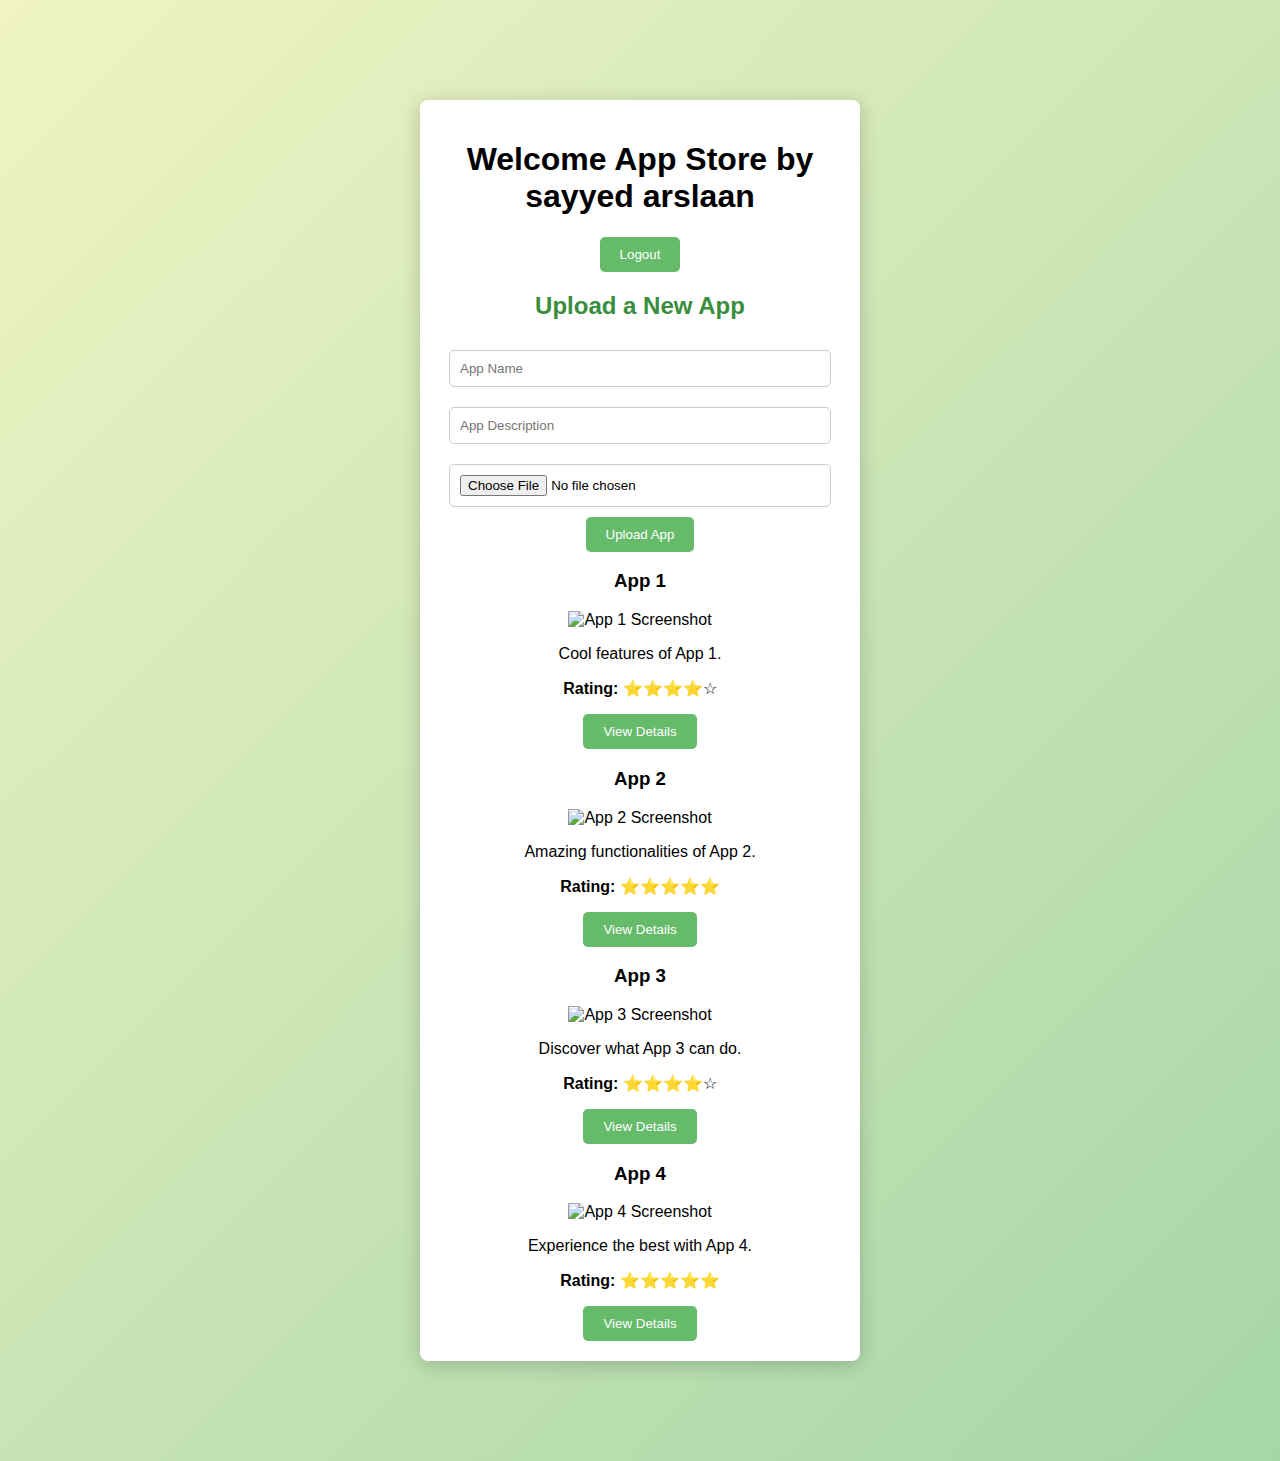
==== appstore.html @ 1d8bcbee "Add files via upload" ====
<!DOCTYPE html>
<html lang="en">
<head>
    <meta charset="UTF-8">
    <meta name="viewport" content="width=device-width, initial-scale=1.0">
    <title>App Store</title>
    <link rel="stylesheet" href="styles.css">
</head>
<body>
    <div class="container">
        <header>
            <h1>Welcome App Store by sayyed arslaan</h1>
            <nav>
                <button onclick="location.href='index.html'">Logout</button>
            </nav>
        </header>

        <section class="upload-section">
            <h2>Upload a New App</h2>
            <input type="text" id="appName" placeholder="App Name" required>
            <input type="text" id="appDescription" placeholder="App Description" required>
            <input type="file" id="appFile" accept=".apk,.zip" required>
            <button onclick="uploadApp()">Upload App</button>
        </section>

        <div class="app-list">
            <div class="app-card">
                <h3>App 1</h3>
                <img src="app1-screenshot.png" alt="App 1 Screenshot">
                <p>Cool features of App 1.</p>
                <p><strong>Rating:</strong> ⭐⭐⭐⭐☆</p>
                <button onclick="location.href='app1.html'">View Details</button>
            </div>
            <div class="app-card">
                <h3>App 2</h3>
                <img src="app2-screenshot.png" alt="App 2 Screenshot">
                <p>Amazing functionalities of App 2.</p>
                <p><strong>Rating:</strong> ⭐⭐⭐⭐⭐</p>
                <button onclick="location.href='app2.html'">View Details</button>
            </div>
            <div class="app-card">
                <h3>App 3</h3>
                <img src="app3-screenshot.png" alt="App 3 Screenshot">
                <p>Discover what App 3 can do.</p>
                <p><strong>Rating:</strong> ⭐⭐⭐⭐☆</p>
                <button onclick="location.href='app3.html'">View Details</button>
            </div>
            <div class="app-card">
                <h3>App 4</h3>
                <img src="app4-screenshot.png" alt="App 4 Screenshot">
                <p>Experience the best with App 4.</p>
                <p><strong>Rating:</strong> ⭐⭐⭐⭐⭐</p>
                <button onclick="location.href='app4.html'">View Details</button>
            </div>
        </div>
    </div>

    <script src="script.js"></script>
</body>
</html>
---- styles.css ----
body {
    font-family: Arial, sans-serif;
    background: linear-gradient(135deg, #f0f4c3, #a5d6a7);
    margin: 0;
    padding: 0;
}

.container {
    text-align: center;
    max-width: 400px;
    margin: 100px auto;
    padding: 20px;
    background: white;
    border-radius: 8px;
    box-shadow: 0 4px 20px rgba(0, 0, 0, 0.2);
}

h2 {
    color: #388e3c;
}

input {
    width: 90%;
    padding: 10px;
    margin: 10px 0;
    border-radius: 5px;
    border: 1px solid #ccc;
}

button {
    padding: 10px 20px;
    background-color: #66bb6a;
    border: none;
    color: white;
    border-radius: 5px;
    cursor: pointer;
    transition: background-color 0.3s;
}

button:hover {
    background-color: #57a05a;
}

.error-message {
    color: red;
    margin-top: 10px;
}

.video-container {
    margin-top: 20px;
}

.hidden {
    display: none;
}
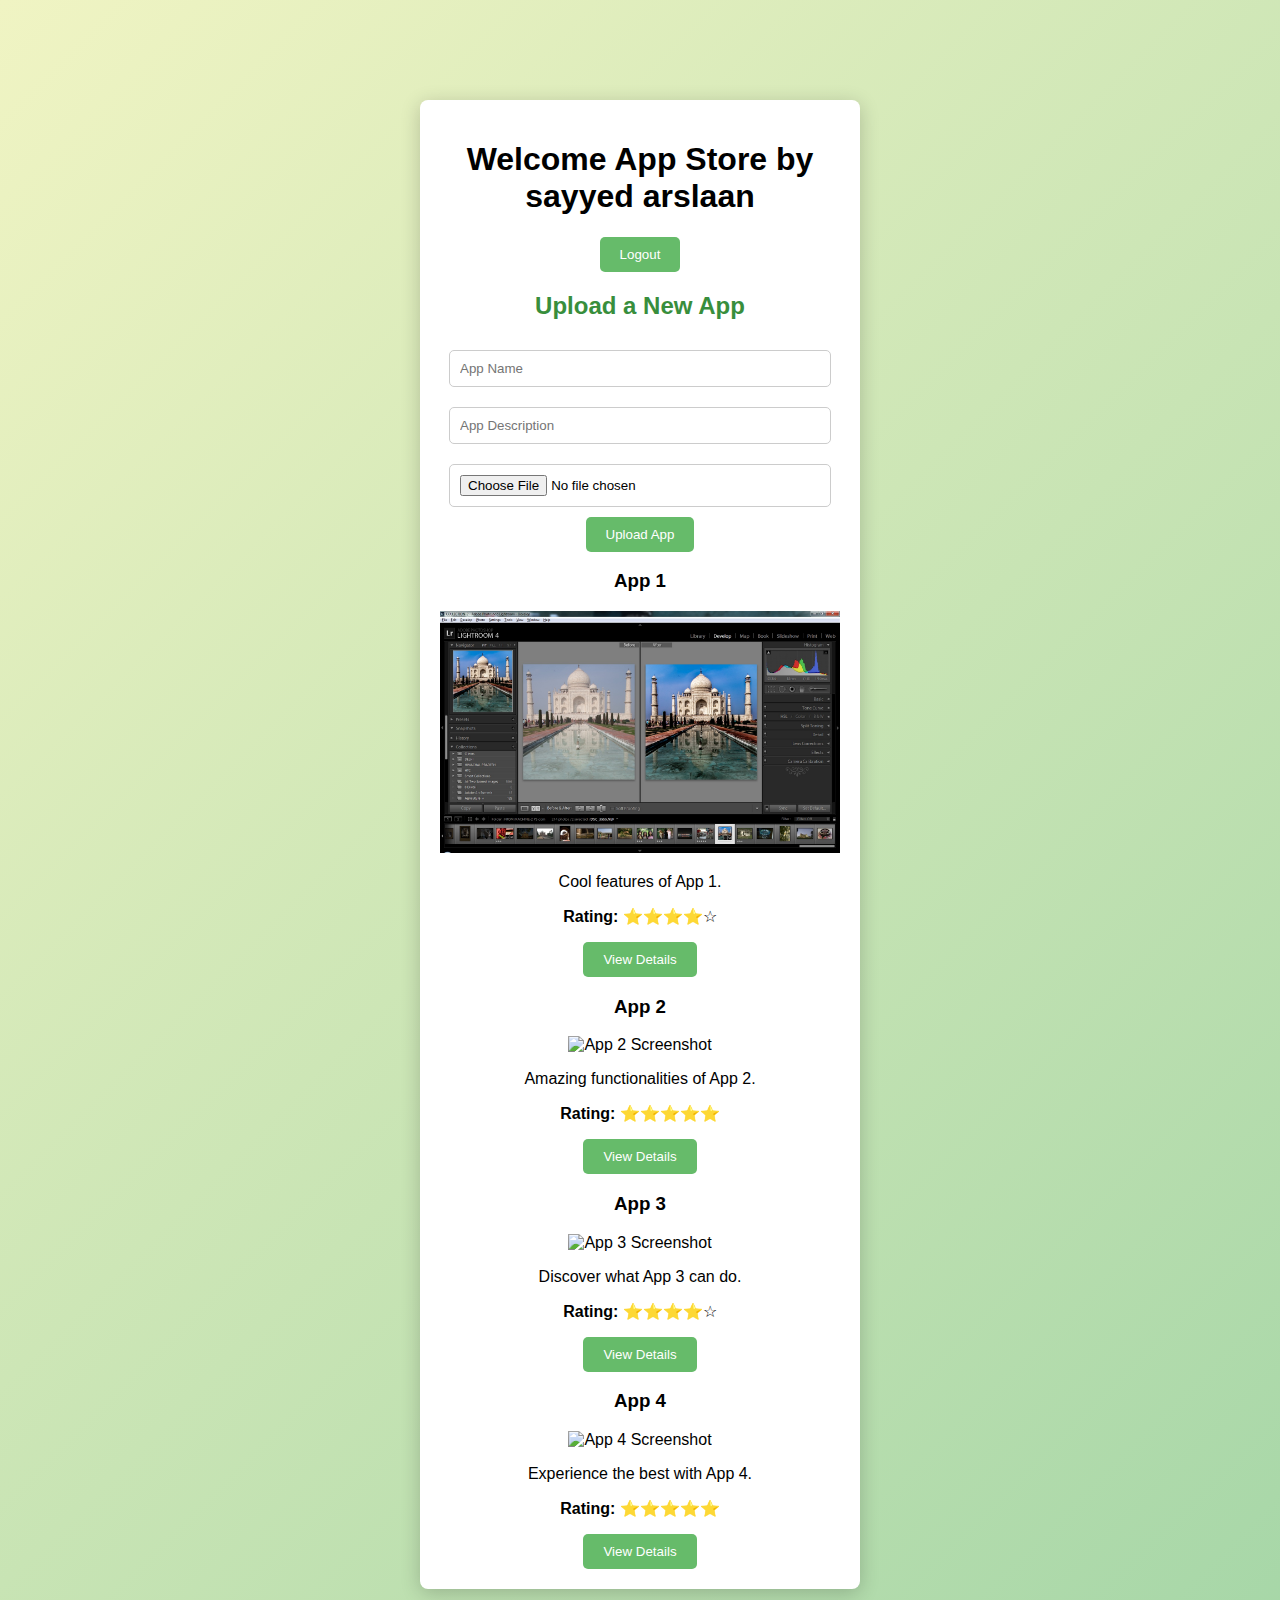
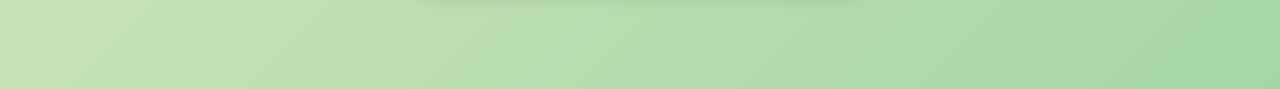
==== commit 017e1498: "Add files via upload" ====
--- a/appstore.html
+++ b/appstore.html
@@ -26,7 +26,7 @@
         <div class="app-list">
             <div class="app-card">
                 <h3>App 1</h3>
-                <img src="app1-screenshot.png" alt="App 1 Screenshot">
+                <img src="lightrroom3.jpg" width="400"  alt="App 1 Screenshot">
                 <p>Cool features of App 1.</p>
                 <p><strong>Rating:</strong> ⭐⭐⭐⭐☆</p>
                 <button onclick="location.href='app1.html'">View Details</button>
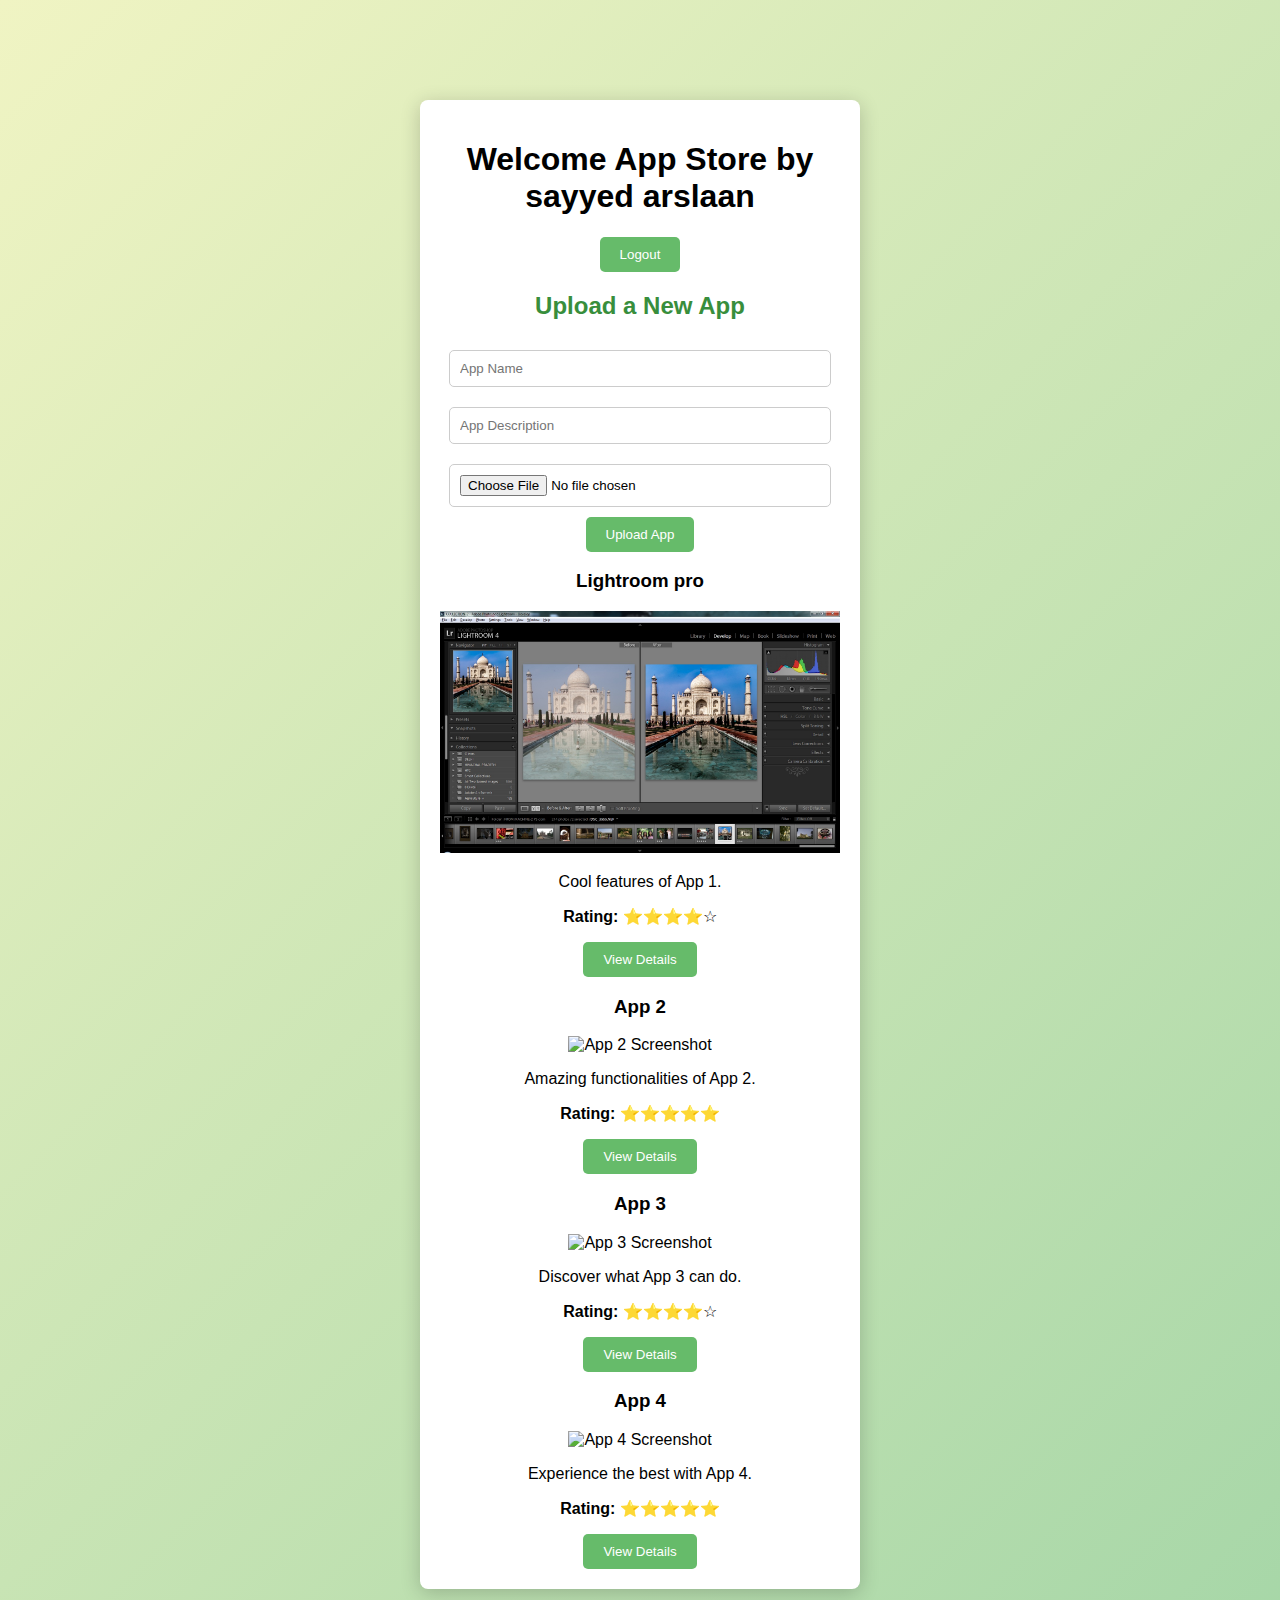
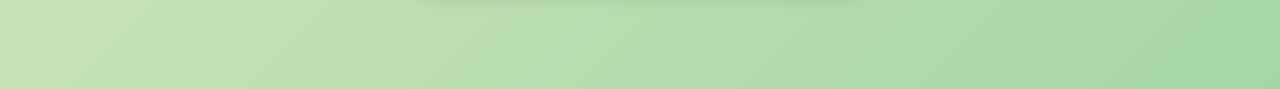
==== commit 1fa119bf: "Update appstore.html" ====
--- a/appstore.html
+++ b/appstore.html
@@ -25,7 +25,7 @@
 
         <div class="app-list">
             <div class="app-card">
-                <h3>App 1</h3>
+                <h3>Lightroom pro</h3>
                 <img src="lightrroom3.jpg" width="400"  alt="App 1 Screenshot">
                 <p>Cool features of App 1.</p>
                 <p><strong>Rating:</strong> ⭐⭐⭐⭐☆</p>
